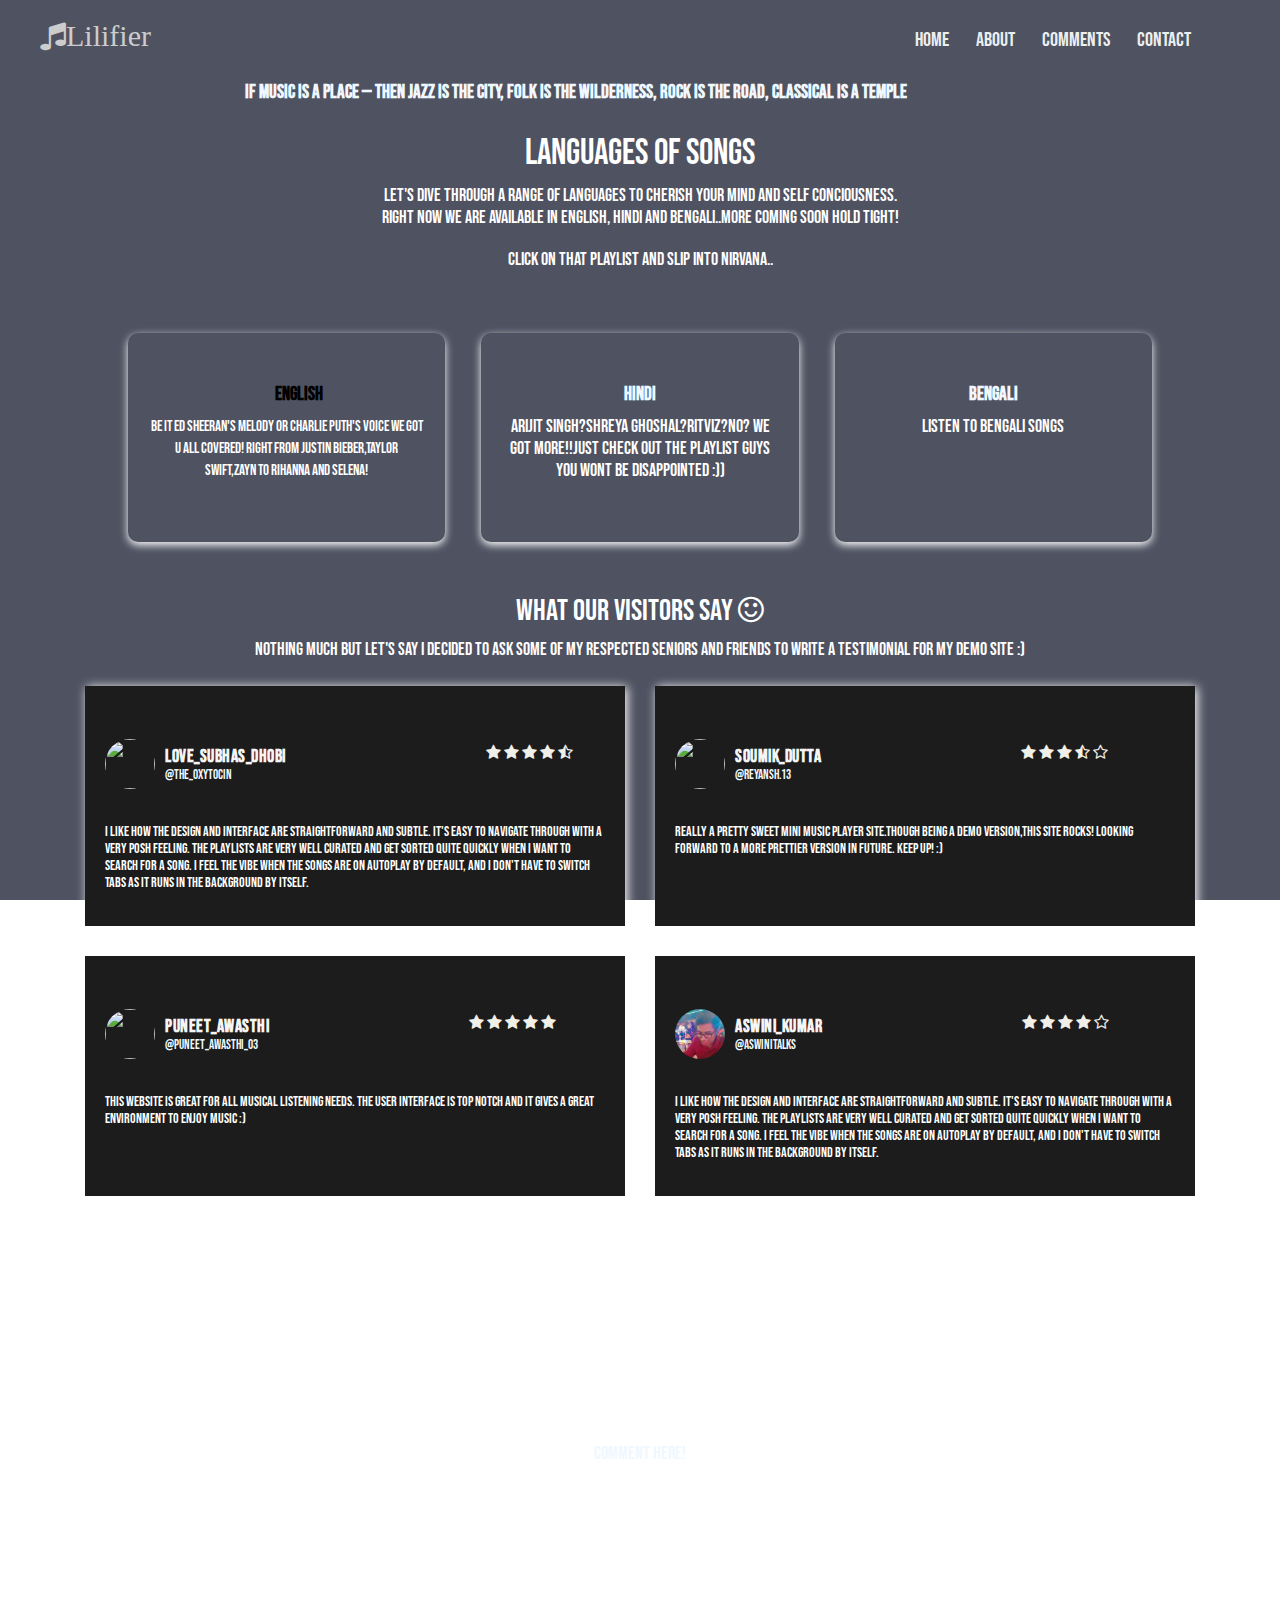
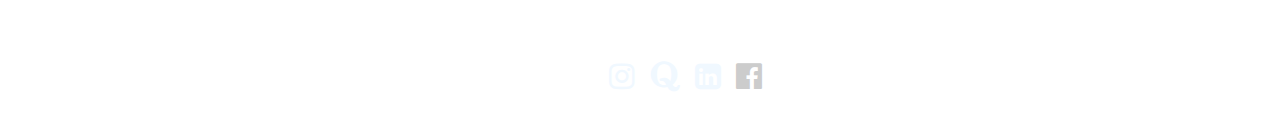
==== index.html @ f21d60a9 "first commit" ====
<!DOCTYPE html>
<html>
    <head>
        <meta name="viewport" content="with=device-width,initial-scale=1.0">
        <link rel="stylesheet" href="style.css">
        <title>Valeriser</title>
        <link rel="preconnect" href="https://fonts.googleapis.com">
<link rel="preconnect" href="https://fonts.gstatic.com" crossorigin>
<link href="https://fonts.googleapis.com/css2?family=Bebas+Neue&display=swap" rel="stylesheet">
<link rel="stylesheet" href="https://cdnjs.cloudflare.com/ajax/libs/font-awesome/4.7.0/css/font-awesome.min.css"  />
    </head>
    <body>
        <section class="header">
            <nav>
                <a href="index.html"><p id="logo"><i class="fa fa-music" aria-hidden="true">Lilifier</i></p></a>
                <div class="nav-links" style="color:aquamarine">
                    <ul>
                        <li><a href="index.html">HOME</a></li>
                        <li><a href="english-genre.html">ABOUT</a></li>
                        <li><a href="VOID/index.html">COMMENTS</a></li>
                        <li><a href="contact/index.html">CONTACT</a></li>
                        
                        
                    </ul>
                </div>
            </nav>
        <div class="text-box" style="color: aliceblue;">
            <h3>If Music is a Place — then Jazz is the City, Folk is the Wilderness, Rock is the Road, Classical is a Temple</h3>
            
            <!--<a href="" class="hero-btn">Visit Me</a>-->
        </div>
        <section class="languages" style="color: aliceblue;">
            <h1>languages of songs</h1>
            <p>Let's dive through a range of languages to cherish your mind and self conciousness.<br>Right now we are available in English, Hindi and Bengali..More coming soon Hold tight!</p>
            <p>Click on that playlist and slip into nirvana..</p>
            <div class="row">
                <div class="language-col1" id="mybutton1">
                    <h3>english</h3>
                    <p>Be it Ed Sheeran's melody or Charlie Puth's voice we got u all covered! Right from Justin Bieber,Taylor swift,Zayn to Rihanna and Selena!</p>
                </div>
                <div class="language-col2" id="mybutton2">
                    <h3>hindi</h3>
                    <p>Arijit singh?Shreya ghoshal?Ritviz?NO? we got more!!just check out the playlist guys you wont be disappointed :))</p>
                </div>
                <div class="language-col3" id="mybutton3">
                    <h3>bengali</h3>
                    <p>listen to bengali songs</p>
                </div>
            </div>
        </section>
            <section id="testimonials">
                <h2 >What our Visitors say <i class="fa fa-smile-o" aria-hidden="true"></i></h2>
                <p style="color:white">Nothing much but let's say i decided to ask some of my respected seniors and friends to write a testimonial for my demo site :)</p>
                <div class="testimonial-box-container">
                    <!--box1-->
                    <div class="testimonial-box">
                        <!--top-->
                        <div class="box-top">
                            <!--profile-->
                            <div class="profile">
                                <!--image-->
                                <div class="profile-pic">
                                    <img src="love.jpg">
                                </div>
                                <!--name and username-->
                                <div class="name-user">
                                    <strong style="color: whitesmoke;">LOVE_SUBHAS_DHOBI</strong>
                                    <span style="color: aliceblue;">@the_0xytocin</span>
                                </div>
                                <!--reviews-->
                                <div class="reviews"><br><br>
                                    <i class="fa fa-star" aria-hidden="true" ></i>
                                    <i class="fa fa-star" aria-hidden="true" ></i>
                                    <i class="fa fa-star" aria-hidden="true" ></i>
                                    <i class="fa fa-star" aria-hidden="true"></i>
                                    <i class="fa fa-star-half-o" aria-hidden="true" ></i>

                                </div>

                            </div>
                        </div>
                        <!--coment-->
                        <div class="client-comment">
                            I like how the design and interface are straightforward and subtle. It's easy to navigate through with a very posh feeling. The playlists are very well curated and get sorted quite quickly when I want to search for a song. I feel the vibe when the songs are on autoplay by default, and I don't have to switch tabs as it runs in the background by itself.
                        </div>
                    </div>
                    <div class="testimonial-box">
                        <!--top-->
                        <div class="box-top">
                            <!--profile-->
                            <div class="profile">
                                <!--image-->
                                <div class="profile-pic">
                                    <img src="soumik.jpg">
                                </div>
                                <!--name and username-->
                                <div class="name-user">
                                    <strong style="color: whitesmoke;">SOUMIK_DUTTA</strong>
                                    <span style="color: aliceblue;">@reyansh.13</span>
                                </div>
                                <!--reviews-->
                                <div class="reviews"><br><br>
                                    <i class="fa fa-star" aria-hidden="true" ></i>
                                    <i class="fa fa-star" aria-hidden="true" ></i>
                                    <i class="fa fa-star" aria-hidden="true" ></i>
                                    
                                    <i class="fa fa-star-half-o" aria-hidden="true" ></i>
                                    <i class="fa fa-star-o" aria-hidden="true"></i>

                                </div>

                            </div>
                        </div>
                        <!--coment-->
                        <div class="client-comment">
                            Really a pretty sweet mini music player site.Though being a demo version,this site rocks! Looking forward to a more prettier version in future. Keep up! :)
                        </div>
                    </div>
                    <div class="testimonial-box">
                        <!--top-->
                        <div class="box-top">
                            <!--profile-->
                            <div class="profile">
                                <!--image-->
                                <div class="profile-pic">
                                    <img src="puneet.jpg">
                                </div>
                                <!--name and username-->
                                <div class="name-user">
                                    <strong style="color: whitesmoke;">PUNEET_AWASTHI</strong>
                                    <span style="color: aliceblue;">@puneet_awasthi_03</span>
                                </div>
                                <!--reviews-->
                                <div class="reviews"><br><br>
                                    <i class="fa fa-star" aria-hidden="true" ></i>
                                    <i class="fa fa-star" aria-hidden="true" ></i>
                                    <i class="fa fa-star" aria-hidden="true" ></i>
                                    <i class="fa fa-star" aria-hidden="true"></i>
                                    <i class="fa fa-star" aria-hidden="true"></i>

                                </div>

                            </div>
                        </div>
                        <!--coment-->
                        <div class="client-comment">
                            This website is great for all musical listening needs. The user interface is top notch and it gives a great environment to enjoy music :)
                        </div>
                    </div>
                    <div class="testimonial-box">
                        <!--top-->
                        <div class="box-top">
                            <!--profile-->
                            <div class="profile">
                                <!--image-->
                                <div class="profile-pic">
                                    <img src="images/aswini.jpg">
                                </div>
                                <!--name and username-->
                                <div class="name-user">
                                    <strong style="color: whitesmoke;">ASWINI_KUMAR</strong>
                                    <span style="color: aliceblue;">@aswinitalks</span>
                                </div>
                                <!--reviews-->
                                <div class="reviews"><br><br>
                                    <i class="fa fa-star" aria-hidden="true" ></i>
                                    <i class="fa fa-star" aria-hidden="true" ></i>
                                    <i class="fa fa-star" aria-hidden="true" ></i>
                                    <i class="fa fa-star" aria-hidden="true"></i>
                                    <i class="fa fa-star-o" aria-hidden="true" ></i>

                                </div>

                            </div>
                        </div>
                        <!--coment-->
                        <div class="client-comment">
                            I like how the design and interface are straightforward and subtle. It's easy to navigate through with a very posh feeling. The playlists are very well curated and get sorted quite quickly when I want to search for a song. I feel the vibe when the songs are on autoplay by default, and I don't have to switch tabs as it runs in the background by itself.
                        </div>
                    </div>
                </div>
            </section>
            <!--footer-->
            <section class="footer">
                <h4>
                        OPEN COMMENTS
                </h4>
                <P>Equally eager to know about how you feel enjoying my website!! So what are you waiting for hop into that comment section!<br>
                    And let me know your open reviews :D Feel free to enter with your anonymous names. Any sort of open criticism are also welcomed<br>
                    C'mon I wanna know how my viewers feel after exploring my site <br><i class="fa fa-smile-o" aria-hidden="true" style="color: white;"></i></P>
                    <a href="VOID/index.html" class="hero-btn">Comment here!</a>
                
            </section>
            <section class="footer">
                <h4>
                    ABOUT ME
                </h4>
                <P>Well... I am just a student fishing my way to learn newer stuff into web dev annnddd guess what! This was my first attempt at building a mini music player...Hope you like it <i class="fa fa-smile-o" aria-hidden="true" style="color: white;"></i></P>
                <div class="iconsgaf">
                    <a href="https://www.instagram.com/ikshvaku12/"><i class="fa fa-instagram" aria-hidden="true" style="color: aliceblue;font-size: 30px;margin-left: 90px;"></i></a>
                    <a href="https://www.quora.com/profile/Subhasree-Ghosh-25"><i class="fa fa-quora" aria-hidden="true" style="color: aliceblue;font-size: 30px;"></i></a>
                    <a href="https://www.linkedin.com/in/subhasree-ghosh-a072b61b8/"><i class="fa fa-linkedin-square" aria-hidden="true" style="color: aliceblue;font-size: 30px;"></i></a>
                    <i class="fa fa-facebook-official" aria-hidden="true"></i>
                </div>
            </section>

            
        </section>
        
        <script>
            document.getElementById('mybutton1').onclick=function(){
                location.href="english.html";
            }
            document.getElementById('mybutton2').onclick=function(){
                location.href="hindi.html";
            }
            document.getElementById('mybutton3').onclick=function(){
                location.href="bengali.html";
            }
        </script>

    </body>
</html>
---- style.css ----
*{
    margin:0;
    padding:0;
    font-family: 'Bebas Neue', cursive;
    
}
.header{
    min-height: 100vh;
    width:100%;
    background-image:linear-gradient(rgba(4,9,30,0.7),rgba(4,9,30,0.7)),url(images/qGFw78.webp);
    background-position: center;
    background-size: cover;
    background-attachment: fixed;
    
}   
nav{
    display:flex;
    padding:2% 6%;
    justify-content: space-between;
    align-items:right;
}
nav img{
    padding: 2% 0%;
    height: 50px;
    position:relative;
    top: -12px;
    
     
}

.nav-links{
    flex:l;
    text-align:right;
    
}
.nav-links ul li{
    list-style:none;
    display:inline-block;
    padding:2px 12px;
    position:relative;
    
}
.nav-links ul li a{
    color:rgb(237, 239, 239);
    text-decoration: none;
    font-size:20px;
    
}
.nav-links ul li::after{
    content:'';
    width:0%;
    height:2px;
    background:white;
    display:block;
    margin:auto;
    transition:0.5s;
}
.nav-links ul li:hover::after{
    width:100%;

}
.text-box{
    width:90%;
    color:aliceblue;
    position: absolute;
    
    transform:translate();
    text-align: center;
}
.hero-btn{
    display:inline-block;
    text-decoration:none;
    color:aliceblue;
    border:1px solid #fff;
    padding:12px 34px;
    font-size:18px;
    background:transparent;
    position:relative;
    cursor:pointer;
}
.hero-btn:hover{
    border: 1px solid #fff;
    background: white;
    transition:1s;
}
@media(max-width:700px){
    .text-box h1{
        font-size:20px;
    }
    .nav-links ul li{
        display:block;
    }
    .nav-links{
        position: absolute;
        background:#f44336;
        height:100vh;
        width:200px;
        top:0;
        right:0;
        text-align:left;
        z-index:2;   
    }

}

  
.search_box{
    width: 50%;
    position:static;
    align-items: center;
    align-content: center;
    align-self: center;
    justify-content: center;
}
  
  .search_box input[type="text"]{
    width: 100%;
    padding: 20px;
    padding-right: 60px;
    box-sizing: border-box;
    background: rgba(0,0,0,0.3);
    border: 2px solid #fff;
    border-radius: 10px;
    font-size: 18px;
    color: #fff;
    outline: none;
  }
  
  .fa-search{
    position: absolute;
    top: 50%;
    transform: translateY(-50%);
    right: 25px;
    color: #fff;
    font-size: 25px;
  }
  
  ::-webkit-input-placeholder {
    /* Chrome/Opera/Safari */
    color: #fff;
  }
  ::-moz-placeholder {
    /* Firefox 19+ */
    color: #fff;
  }
  :-ms-input-placeholder {
    /* IE 10+ */
    color: #fff;
  }
  
  @media screen and (max-width: 425px){
    .search_box{
      width: 95%;
    }
  }
.user-cards{
    display:grid;
    grid-template-rows:none;
    gap:.25rem;
    margin-top:1rem;
}   
.card{
    border:1px solid black;
    padding:.5rem;
}
.card > .header{
    margin-bottom:.25rem;
}
.card > .body{
    font-size: .8rem;
    color:white
}
.header #logo{
    position:absolute;
    top:10px;
    left:30px;
    font-size:30px;
    color:#ccc;
    text-transform:capitalize;
}
.main #logo0 i{
    margin-right:15px;
}
.languages{
    width:80%;
    margin:auto;
    text-align: center;
    padding-top: 4%;
    
}
h1{
    font-size: 36px;
    font-weight: 300;
    color: white;
    text-align: center;
    justify-content: center;
}
h2{
    font-size: 30px;
    font-weight: 300;
    color: white;
    text-align: center;
    justify-content: center;
}
p{
    color:#fff;
    font-size: 18px;
    font-weight: 200;
    line-height: 22px;
    padding:10px;
    text-align: center;
    justify-content: center;
}
.row{
    margin-top: 5%;
    display: flex;
    justify-content: space-between;
}
.language-col1{
    flex-basis: 31%;
    background-image: url('edsheeran.jpg');
    background-size: 100% 100%;
    object-fit: contain;
    border-radius:10px;
    margin-bottom: 5%;
    padding:50px 12px;
    box-sizing: border-box;
    box-shadow:0px 3px 8px #fff;
    transition:300ms;
    cursor: pointer;
}
.language-col1:hover{
    box-shadow:0px 8px 28px;
    
    
}
.language-col2{
    flex-basis: 31%;
    background-image: url('ariji.jpg');
    background-size: 100% 100%;
    object-fit: contain;
    border-radius:10px;
    margin-bottom: 5%;
    padding:50px 12px;
    box-sizing: border-box;
    box-shadow:0px 3px 8px #fff;
    transition:300ms;
    cursor: pointer;
}
.language-col2:hover{
    box-shadow:0px 8px 28px;
    
}
.language-col3{
    flex-basis: 31%;
    background-image: url('rabindra.webp');
    background-size: 100% 100%;
    object-fit: contain;
    border-radius:10px;
    margin-bottom: 5%;
    padding:50px 12px;
    box-sizing: border-box;
    box-shadow:0px 3px 8px #fff;
    transition:300ms;
    cursor: pointer;
}
.language-col3:hover{
    box-shadow:0px 8px 28px;
    
}
@media(max-width:700px){
    .row{
        flex-direction: column;
    }
}
.testimonials{
    display:flex;
    justify-content: center;
    align-items: center;
    flex-direction: column;
    width: 100%;
}
.testimonial-box-container{
    display:flex;
    justify-content: center;
    align-items: center;
    flex-wrap: wrap;
    width:100%;
}
.testimonial-box{
    width:500px;
    height:200px;
    box-shadow: 2px 1px 10px white;
    background-color: rgb(29, 28, 28);
    padding: 20px;
    margin:15px;
    cursor:pointer;
    transition: 300ms;
}
.testimonial-box:hover{
    box-shadow: 8px 8px 28px white;
}
.profile-pic{
    width:50px;
    height:50px;
    border-radius: 50%;
    overflow: hidden;
    margin-right: 10px;
}

.profile-pic img{
    width:100%;
    height:100%;
    object-fit:cover;
    object-position: center;
}
.profile{
    display: flex;
    align-items: center;
}
.name-user{
    display: flex;
    flex-direction: column;
}
.name-user strong{
    color: white;
    font-size: 1.1rem;
    letter-spacing: 0.5px;
}
.name-user span{
    color: white;
    font-size: 0.8rem;
}
.reviews{
    color: rgb(240, 239, 232);
    justify-content: space-between;
    align-items: center;
    margin-bottom: 60px;
    margin-left: 200px;
}
.box-top{
    display: flex;
    justify-content: space-between;
    align-items: center;
    margin-bottom: 0px;
    margin-top: 0px;
}
.client-comment{
    font-size: 0.9rem;
    color: white;
}
.footer{
    width:100%;
    text-align: center;
    padding: 30px 0;

}
.footer h4{
    font-size: 30px;
    margin-bottom: 25px;
    margin-top: 20px;
    font-weight: 600;
    color: white;
}
.footer p{
    font-size: 20px;
    font-weight: 100;
}
.iconsgaf{
    font-size: 30px;
    color: #ccc;
    word-spacing: 10px;
}
.language-col1 h3{
    color: black;
    margin-left: 25px;
}
.language-col1 p{
    font-size: 15px;
    font-weight: lighter;
}
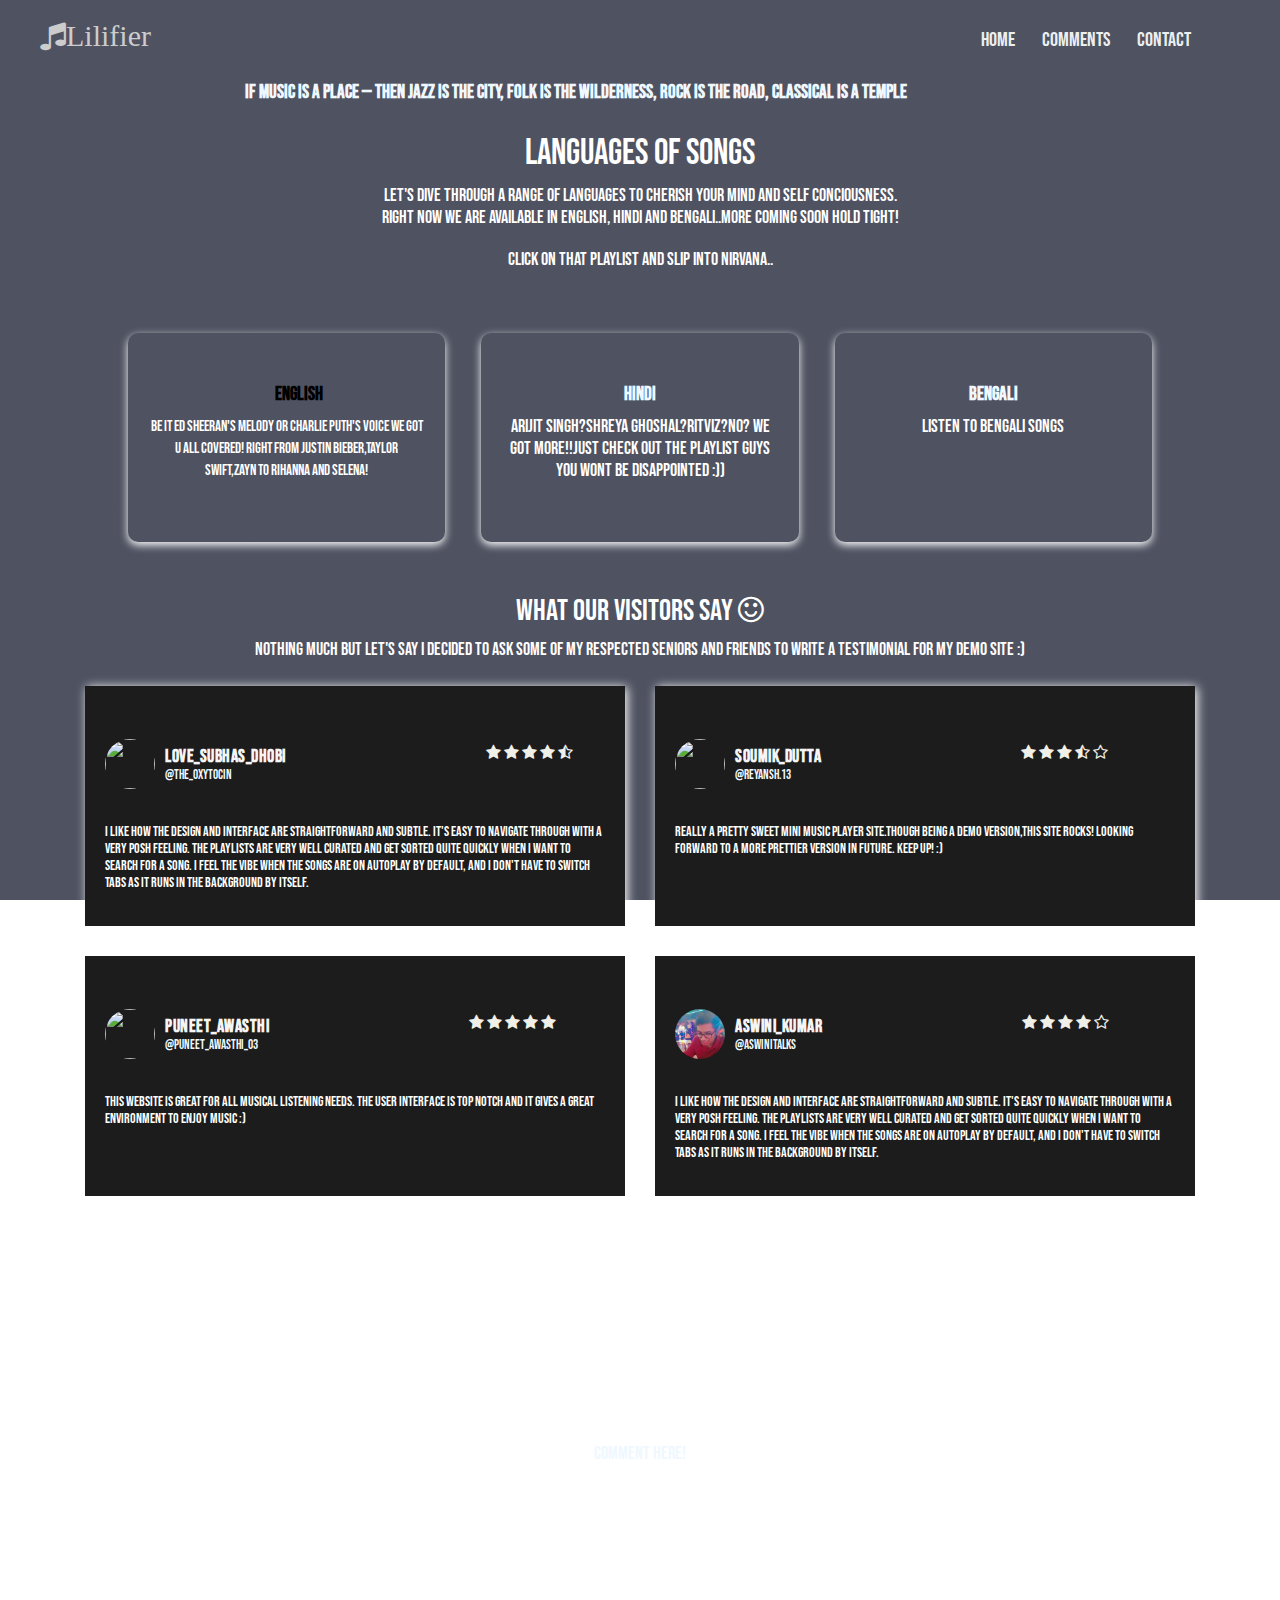
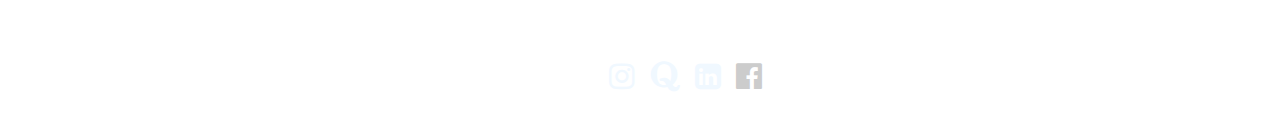
==== commit d55dd686: "commit" ====
--- a/index.html
+++ b/index.html
@@ -16,8 +16,8 @@
                 <div class="nav-links" style="color:aquamarine">
                     <ul>
                         <li><a href="index.html">HOME</a></li>
-                        <li><a href="english-genre.html">ABOUT</a></li>
-                        <li><a href="VOID/index.html">COMMENTS</a></li>
+                        
+                        <li><a href="comments/index.html">COMMENTS</a></li>
                         <li><a href="contact/index.html">CONTACT</a></li>
                         
                         
@@ -188,7 +188,7 @@
                 <P>Equally eager to know about how you feel enjoying my website!! So what are you waiting for hop into that comment section!<br>
                     And let me know your open reviews :D Feel free to enter with your anonymous names. Any sort of open criticism are also welcomed<br>
                     C'mon I wanna know how my viewers feel after exploring my site <br><i class="fa fa-smile-o" aria-hidden="true" style="color: white;"></i></P>
-                    <a href="VOID/index.html" class="hero-btn">Comment here!</a>
+                    <a href="comments/index.html" class="hero-btn">Comment here!</a>
                 
             </section>
             <section class="footer">
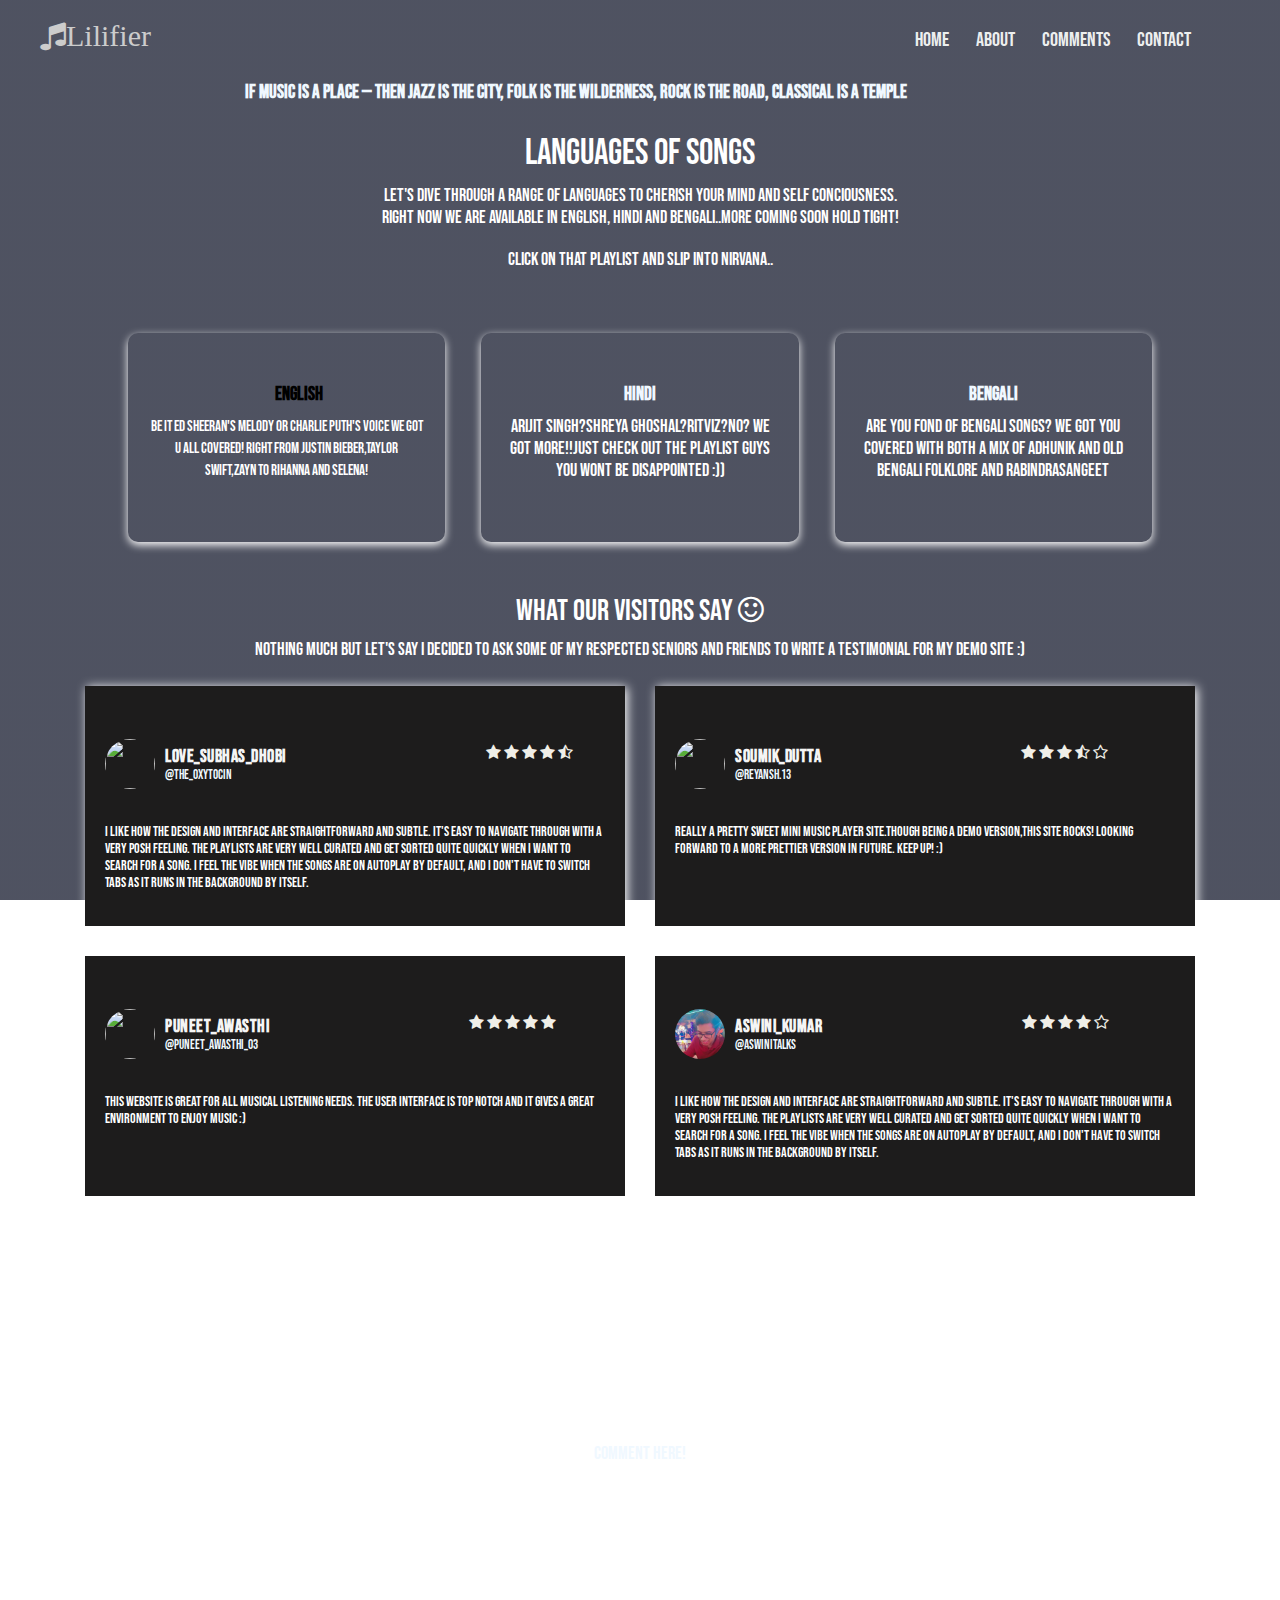
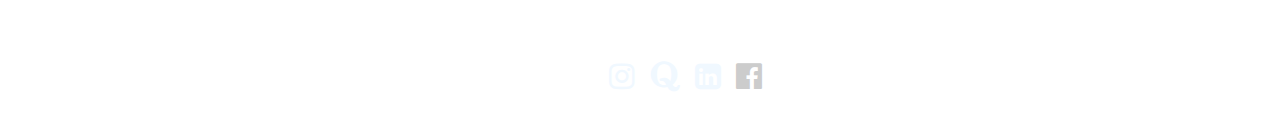
==== commit 15e38c8d: "commits" ====
--- a/index.html
+++ b/index.html
@@ -16,7 +16,7 @@
                 <div class="nav-links" style="color:aquamarine">
                     <ul>
                         <li><a href="index.html">HOME</a></li>
-                        
+                        <li><a href="about/index.html">about</a></li>
                         <li><a href="comments/index.html">COMMENTS</a></li>
                         <li><a href="contact/index.html">CONTACT</a></li>
                         
@@ -44,7 +44,7 @@
                 </div>
                 <div class="language-col3" id="mybutton3">
                     <h3>bengali</h3>
-                    <p>listen to bengali songs</p>
+                    <p>ARE YOU FOND OF BENGALI SONGS? WE GOT YOU COVERED WITH BOTH A MIX OF ADHUNIK AND OLD BENGALI FOLKLORE AND RABINDRASANGEET</p>
                 </div>
             </div>
         </section>
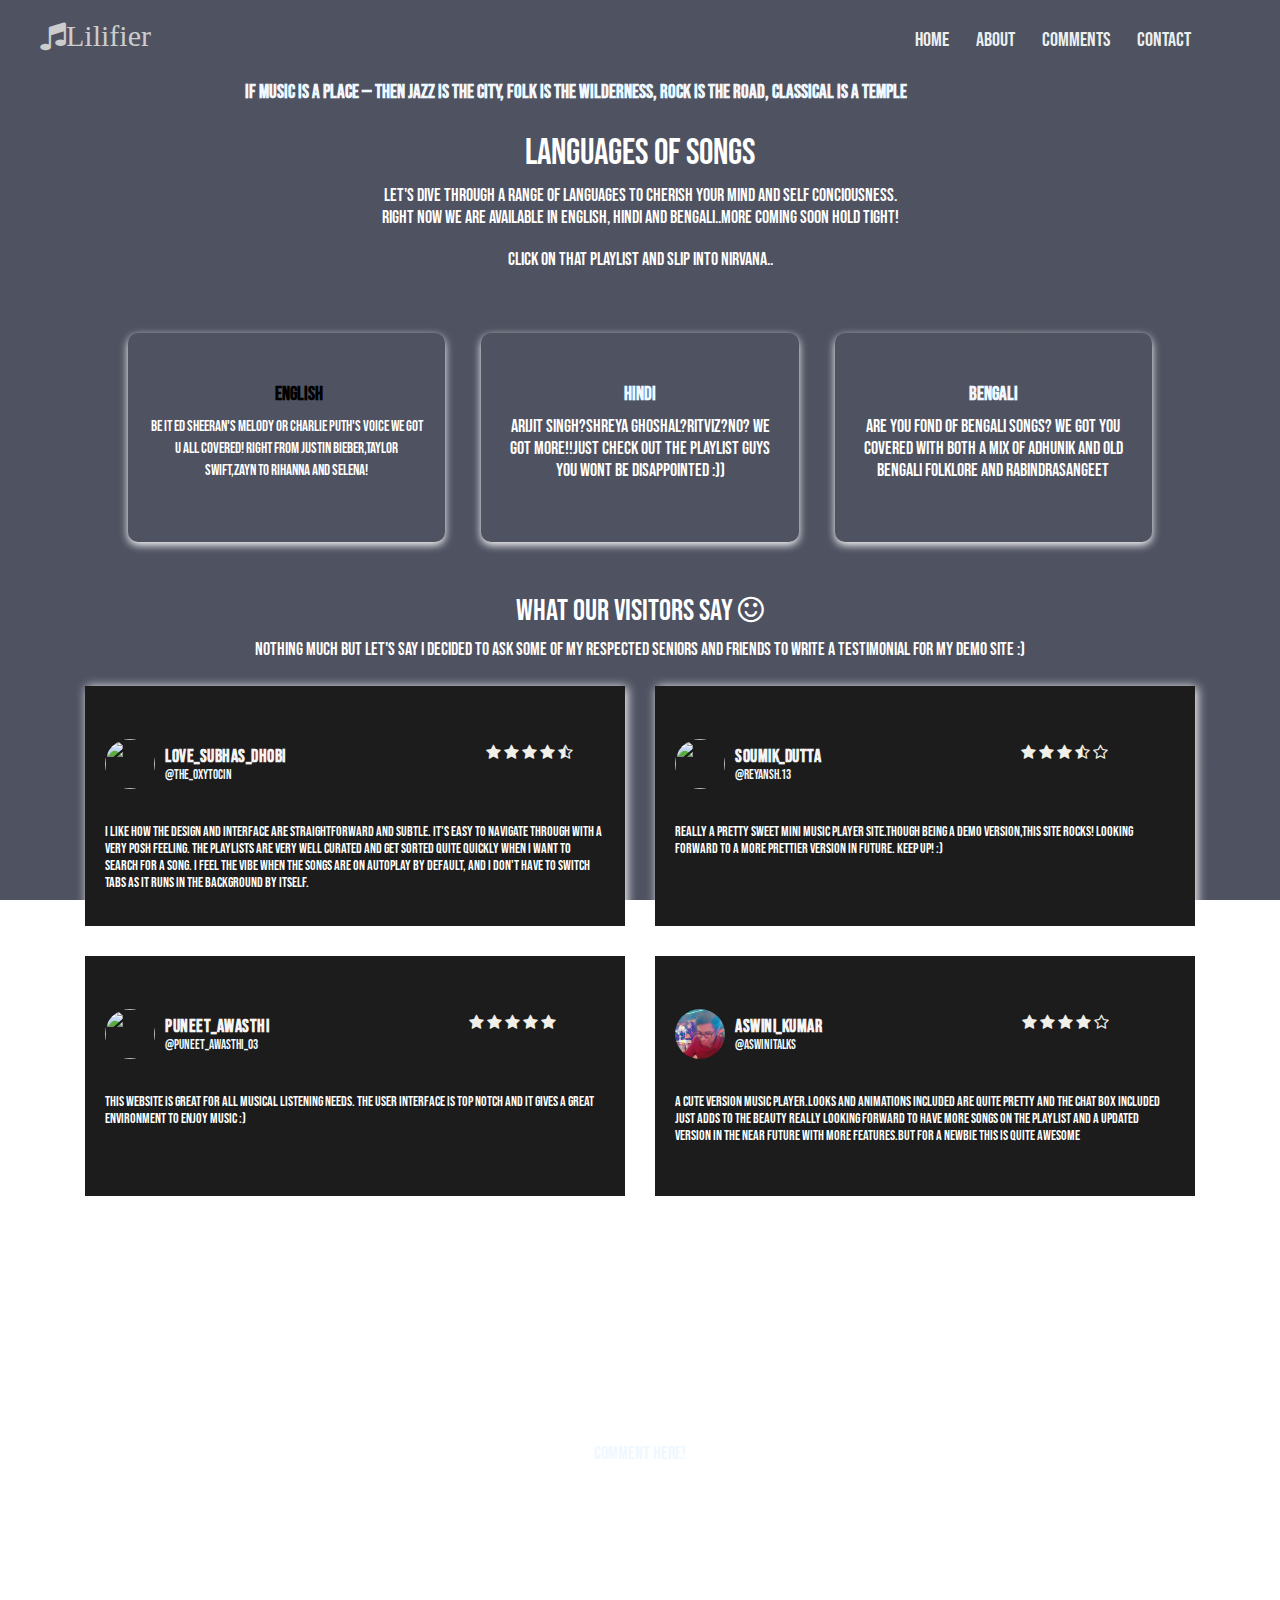
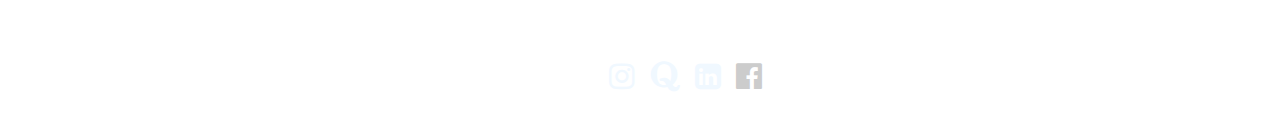
==== commit 9e0f85bd: "hello" ====
--- a/index.html
+++ b/index.html
@@ -175,7 +175,7 @@
                         </div>
                         <!--coment-->
                         <div class="client-comment">
-                            I like how the design and interface are straightforward and subtle. It's easy to navigate through with a very posh feeling. The playlists are very well curated and get sorted quite quickly when I want to search for a song. I feel the vibe when the songs are on autoplay by default, and I don't have to switch tabs as it runs in the background by itself.
+                            a cute version music player.looks and animations included are quite pretty and the chat box included just adds to the beauty really looking forward to have more songs on the playlist and a updated version in the near future with more features.but for a newbie this is quite awesome
                         </div>
                     </div>
                 </div>
